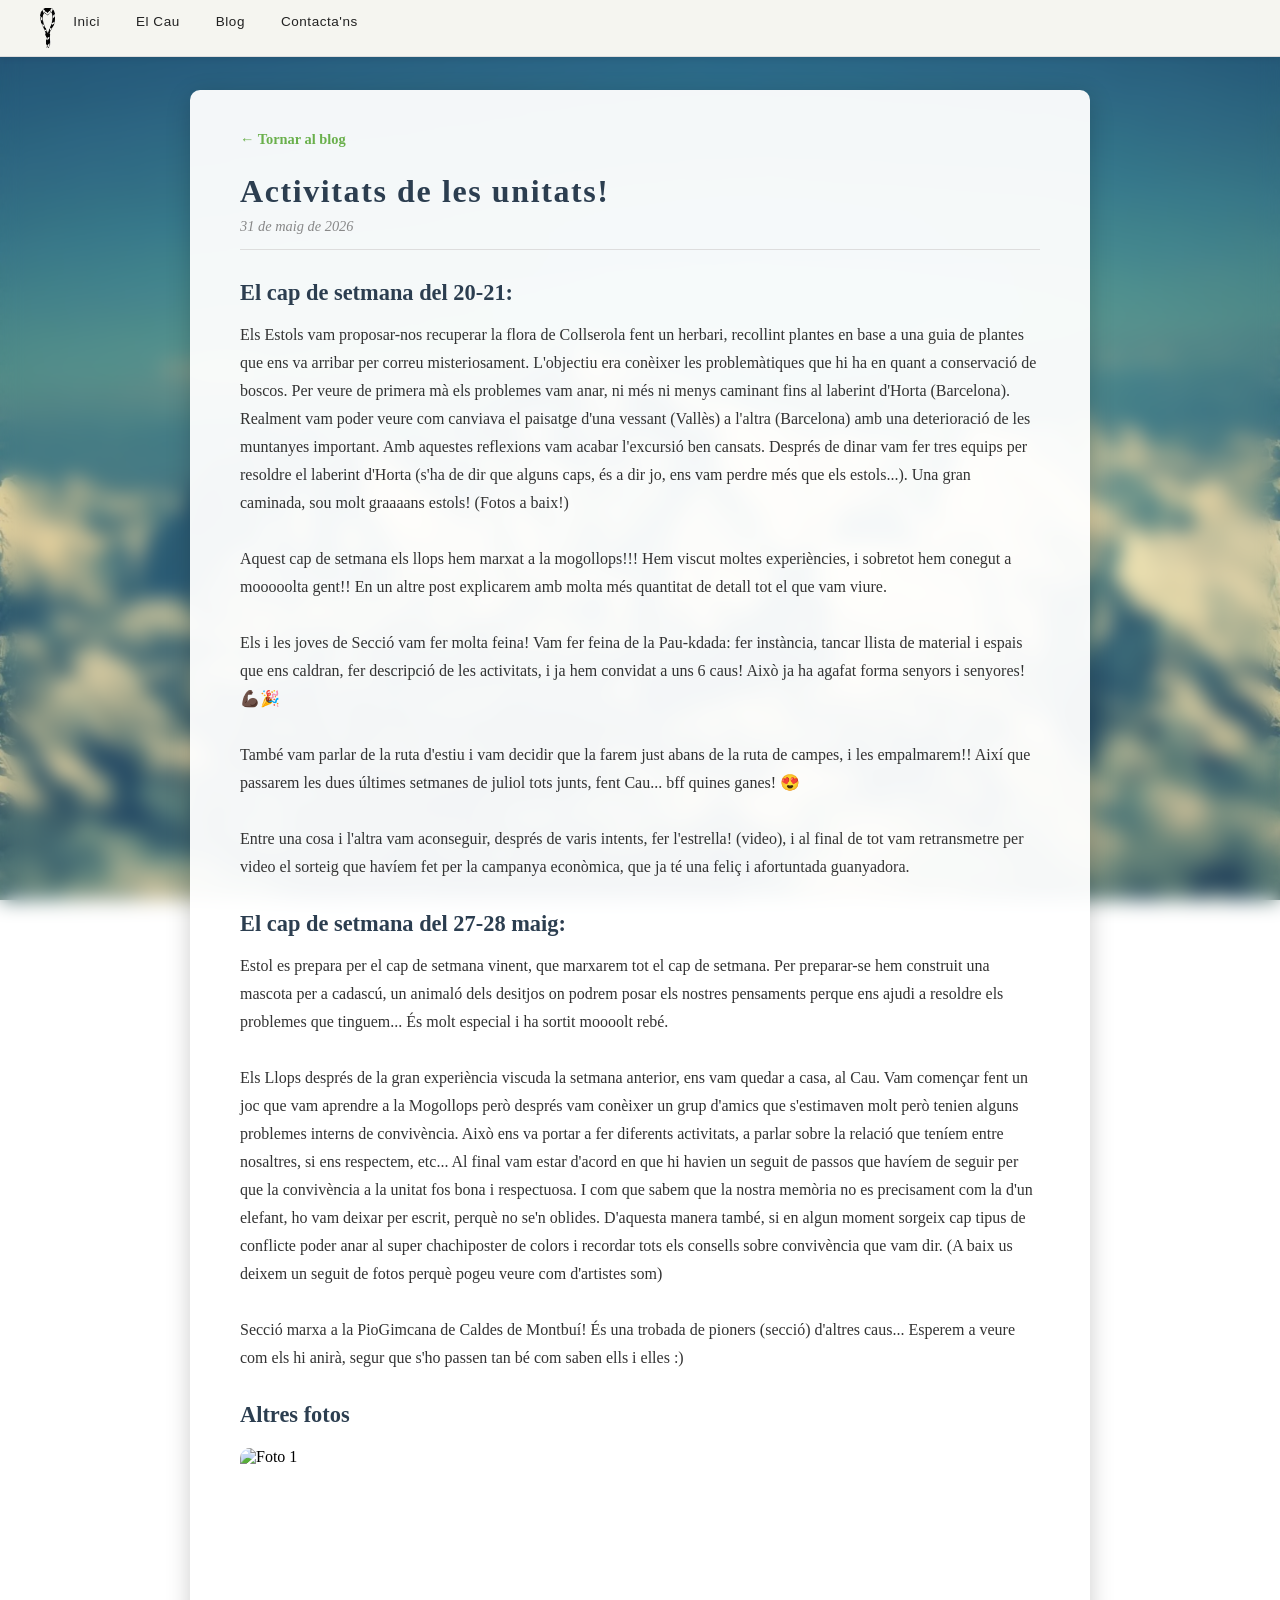
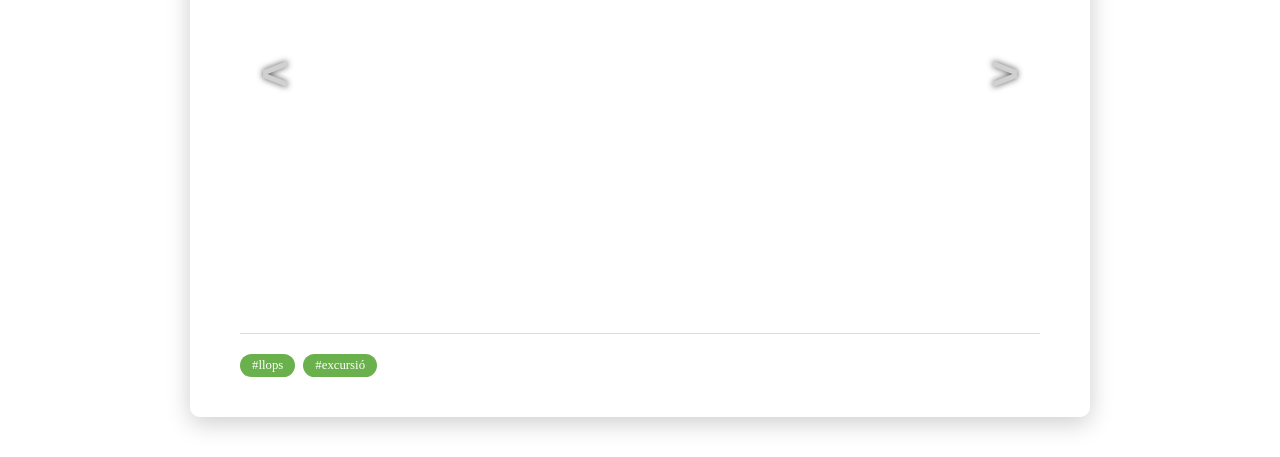
==== templates/entrades/acts1.html @ 4601f654 "Add acts1.html template for blog entries" ====
<!DOCTYPE html>
<html lang="ca">
<head>
    <meta charset="UTF-8">
    <meta name="viewport">
    <title>Títol de l'entrada · AE Pau-K</title>
    <link rel="stylesheet" href="../../styles/root.css">
    <link rel="stylesheet" href="../../styles/blog.css">
</head>
<body>
    <div class="header">
        <div class="header-contingut">
            <ul class="menu">
                <li><img src="../../assets/foulard.png" alt="icona foulard"></li>
                <li><a href="../../index.html">Inici</a></li>
                <li><a href="">El Cau</a>
                    <ul>
                        <li><a href="../../templates/que_fem.html">QUÈ FEM?</a></li>
                        <li><a href="../../templates/com_funcionem.html">COM FUNCIONEM</a></li>
                        <li><a href="../../templates/unitats.html">UNITATS</a></li>
                    </ul>
                </li>
                <li><a href="../../templates/blog.html">Blog</a></li>
                <li><a href="../../templates/contact.html">Contacta'ns</a></li>
            </ul>
        </div>
    </div>

    <div class="main-container">
        <article class="post">
            <a href="../blog.html" class="post-tornar">← Tornar al blog</a>

            <h1 class="post-titol">Activitats de les unitats!</h1>
            <p class="post-data">31 de maig de 2026</p> 

            <div class="post-contingut">
                <h2>El cap de setmana del 20-21:</h2>
                <p>
                    Els Estols vam proposar-nos recuperar la flora de Collserola fent un herbari, recollint plantes en base a una guia de plantes que ens va arribar per correu misteriosament. L'objectiu era conèixer les problemàtiques que hi ha en quant a conservació de boscos. Per veure de primera mà els problemes vam anar, ni més ni menys caminant fins al laberint d'Horta (Barcelona). Realment vam poder veure com canviava el paisatge d'una vessant (Vallès) a l'altra (Barcelona) amb una deterioració de les muntanyes important. Amb aquestes reflexions vam acabar l'excursió ben cansats. Després de dinar vam fer tres equips per resoldre el laberint d'Horta (s'ha de dir que alguns caps, és a dir jo, ens vam perdre més que els estols...). Una gran caminada, sou molt graaaans estols! (Fotos a baix!) <br>
                    <br> Aquest cap de setmana els llops hem marxat a la mogollops!!! Hem viscut moltes experiències, i sobretot hem conegut a mooooolta gent!! En un altre post explicarem amb molta més quantitat de detall tot el que vam viure. <br>
                    <br> Els i les joves de Secció vam fer molta feina! Vam fer feina de la Pau-kdada: fer instància, tancar llista de material i espais que ens caldran, fer descripció de les activitats, i ja hem convidat a uns 6 caus! Això ja ha agafat forma senyors i senyores! 💪🏿🎉 <br>
                    <br> També vam parlar de la ruta d'estiu i vam decidir que la farem just abans de la ruta de campes, i les empalmarem!! Així que passarem les dues últimes setmanes de juliol tots junts, fent Cau... bff quines ganes! 😍 <br>
                    <br> Entre una cosa i l'altra vam aconseguir, després de varis intents, fer l'estrella! (video), i al final de tot vam retransmetre per video el sorteig que havíem fet per la campanya econòmica, que ja té una feliç i afortuntada guanyadora. <br>
                </p>

                <h2>El cap de setmana del 27-28 maig:</h2>
                <p>
                    Estol es prepara per el cap de setmana vinent, que marxarem tot el cap de setmana. Per preparar-se hem construit una mascota per a cadascú, un animaló dels desitjos on podrem posar els nostres pensaments perque ens ajudi a resoldre els problemes que tinguem... És molt especial i ha sortit moooolt rebé. <br>
                    <br> Els Llops  després de la gran experiència viscuda la setmana anterior, ens vam quedar a casa, al Cau. Vam començar fent un joc que vam aprendre a la Mogollops però després vam conèixer un grup d'amics que s'estimaven molt però tenien alguns problemes interns de convivència. Això ens va portar a fer diferents activitats, a parlar sobre la relació que teníem entre nosaltres, si ens respectem, etc... Al final vam estar d'acord en que hi havien un seguit de passos que havíem de seguir per que la convivència a la unitat fos bona i respectuosa. I com que sabem que la nostra memòria no es precisament com la d'un elefant, ho vam deixar per escrit, perquè no se'n oblides. D'aquesta manera també, si en algun moment sorgeix cap tipus de conflicte poder anar al super chachiposter de colors i recordar tots els consells sobre convivència que vam dir. (A baix us deixem un seguit de fotos perquè pogeu veure com d'artistes som) <br>
                    <br>  Secció marxa a la PioGimcana de Caldes de Montbuí! És una trobada de pioners (secció) d'altres caus... Esperem a veure com els hi anirà, segur que s'ho passen tan bé com saben ells i elles :) 
                </p>

                <h2>Altres fotos</h2>

                <div class="carrusel">
                    <div class="carrusel-pista">
                        <img id="acts1"  src="../../assets/blog/acts1/act1.webp"  alt="Foto 1">
                        <img id="acts1"  src="../../assets/blog/acts1/acts2.jpg"  alt="Foto 2">
                        <img id="acts1"  src="../../assets/blog/acts1/acts3.jpg"  alt="Foto 3">
                        <img id="acts1"  src="../../assets/blog/acts1/acts4.webp"  alt="Foto 4">
                        <img id="acts1"  src="../../assets/blog/acts1/acts5.webp"  alt="Foto 5">
                        <img id="acts1"  src="../../assets/blog/acts1/acts6.webp"  alt="Foto 6">
                        <img id="acts1"  src="../../assets/blog/acts1/acts7.jpg"  alt="Foto 7">
                        <img id="acts1"  src="../../assets/blog/acts1/acts8.jpg"  alt="Foto 8">
                        <img id="acts1"  src="../../assets/blog/acts1/acts9.jpg"  alt="Foto 9">
                        <img id="acts1"  src="../../assets/blog/acts1/acts10.jpg"  alt="Foto 10">
                    </div>
                    <button class="fletxa fletxa-esq" onclick="this.parentElement.querySelector('.carrusel-pista').scrollBy({left: -this.parentElement.clientWidth, behavior: 'smooth'})"><</button>
                    <button class="fletxa fletxa-dre" onclick="this.parentElement.querySelector('.carrusel-pista').scrollBy({left: this.parentElement.clientWidth, behavior: 'smooth'})">></button>
                </div>
            </div>

            <div class="post-etiquetes">
                <span class="etiqueta">#llops</span>
                <span class="etiqueta">#excursió</span>
            </div>
        </article>
    </div>
</body>
</html>
---- styles/root.css ----
.header {
    position: fixed;
    top: 0;
    left: 0;
    right: 0;
    z-index: 1000;
    width: 100%;
    background-color: #f5f5f0;
    border-bottom: 1px solid #ddd;
    box-shadow: 0 2px 6px rgba(0, 0, 0, 0.08);
    font-family: 'Segoe UI', Arial, Helvetica, sans-serif;
}

.header-contingut {
    max-width: 1200px;
    margin: auto;
}

ul {
    list-style: none;
    margin: 0;
    padding: 0;
}

/* MENÚ PRINCIPAL */
.menu {
    display: flex;
}

.menu > li {
    position: relative;
}

.menu > li > a {
    display: block;
    color: #222;
    text-decoration: none;
    padding: 14px 18px;
    font-size: 13.5px;
    font-weight: 500;
    letter-spacing: 0.04em;
    white-space: nowrap;
    transition: background 0.18s ease, color 0.18s ease;
}

.menu > li > a:hover {
    background-color: #e8e4dc;
    color: #000;
}
.menu > li > img{
    height: 40px;
    width: auto;
    display: block;
    padding: 8px 0;
}
/* SUBMENÚ */
.menu li ul {
    display: none;
    position: absolute;
    top: 100%;
    left: 0;
    min-width: 200px;
    background-color: #f5f5f0;
    box-shadow: 0 4px 14px rgba(0, 0, 0, 0.12);
    border-top: 2px solid #bbb;
    border-radius: 0 0 3px 3px;
    z-index: 100;
}

.menu li:hover > ul {
    display: block;
}

.menu li ul li a {
    display: block;
    color: #444;
    text-decoration: none;
    padding: 9px 18px;
    font-size: 12.5px;
    font-weight: 400;
    letter-spacing: 0.05em;
    border-bottom: 1px solid #e0e0da;
    transition: background 0.15s ease, color 0.15s ease, padding-left 0.15s ease;
}

.menu li ul li:last-child a {
    border-bottom: none;
}

.menu li ul li a:hover {
    background-color: #eae6de;
    color: #000;
    padding-left: 30px;
}

body{
    background-image: url('../assets/everest.jpg');
    backdrop-filter: blur(10px);
    background-attachment: fixed;
    background-size: cover;
    background-position: center;
    background-repeat: no-repeat;
    min-height: 100vh;
    margin: 0;
    padding-top: 50px;
}
---- styles/blog.css ----
.main-container {
    width: 90%;
    max-width: 900px;
    margin: 0 auto;
    margin-top: 2%;
}

.blog-titol {
    text-align: center;
    margin: 40px 0 50px;
    color: #fff;
    text-shadow: 0 2px 8px rgba(0, 0, 0, 0.6);
}

.blog-titol h1 {
    margin: 0;
    font-size: 2.5rem;
    letter-spacing: 0.15em;
}

.blog-titol p {
    margin: 8px 0 0;
    font-size: 1.05rem;
    font-style: italic;
    opacity: 0.9;
}

.entrades-llista {
    display: flex;
    flex-direction: column;
    gap: 25px;
    margin-bottom: 50px;
}

.entrada-card {
    display: grid;
    grid-template-columns: 300px 1fr;
    background: rgba(255, 255, 255, 0.95);
    border-radius: 10px;
    overflow: hidden;
    box-shadow: 0 4px 16px rgba(0, 0, 0, 0.18);
    text-decoration: none;
    color: inherit;
    transition: transform 0.2s ease, box-shadow 0.2s ease;
}

.entrada-card:hover {
    transform: translateY(-4px);
    box-shadow: 0 10px 28px rgba(0, 0, 0, 0.25);
}

.entrada-foto {
    width: 100%;
    height: 200px;
    overflow: hidden;
}

.entrada-foto img {
    width: 100%;
    height: 100%;
    object-fit: cover;
    display: block;
}

.entrada-info {
    padding: 22px 26px;
    display: flex;
    flex-direction: column;
    justify-content: center;
}

.entrada-titol {
    margin: 0 0 10px;
    font-size: 1.25rem;
    color: #2c3e50;
}

.entrada-extracte {
    margin: 0 0 14px;
    line-height: 1.55;
    color: #444;
    font-size: 0.92rem;
}

.entrada-llegir {
    font-size: 0.85rem;
    color: #6ab04c;
    font-weight: bold;
    letter-spacing: 0.05em;
}

.post {
    background: rgba(255, 255, 255, 0.95);
    border-radius: 10px;
    padding: 40px 50px;
    margin: 40px 0;
    box-shadow: 0 6px 24px rgba(0, 0, 0, 0.2);
}

.post-tornar {
    display: inline-block;
    margin-bottom: 25px;
    color: #6ab04c;
    text-decoration: none;
    font-size: 0.9rem;
    font-weight: bold;
}

.post-tornar:hover {
    text-decoration: underline;
}

.post-titol {
    margin: 0 0 8px;
    font-size: 2rem;
    color: #2c3e50;
    letter-spacing: 0.05em;
}

.post-data {
    margin: 0 0 30px;
    color: #888;
    font-size: 0.9rem;
    font-style: italic;
    border-bottom: 1px solid #ddd;
    padding-bottom: 14px;
}

.post-foto-principal {
    margin: 0 -50px 30px;
    overflow: hidden;
    padding-left: 5%;
    padding-right: 5%;
}

.post-foto-principal img {
    width: 100%;
    height: auto;
    display: block;
    border-radius: 10px;

}

.post-contingut p {
    line-height: 1.75;
    color: #333;
    font-size: 1rem;
    margin: 0 0 18px;
}

.post-contingut h2 {
    margin: 30px 0 15px;
    color: #2c3e50;
    font-size: 1.4rem;
}

.post-contingut a {
    color: #6ab04c;
    font-weight: bold;
}

.post-foto {
    margin: 25px 0;
    text-align: center;
}

.post-foto img {
    max-width: 100%;
    height: auto;
    border-radius: 8px;
    box-shadow: 0 4px 14px rgba(0, 0, 0, 0.2);
}

.post-peu-foto {
    margin: 8px 0 0;
    color: #777;
    font-size: 0.85rem;
    font-style: italic;
}

.post-etiquetes {
    margin-top: 35px;
    padding-top: 20px;
    border-top: 1px solid #ddd;
    display: flex;
    gap: 8px;
    flex-wrap: wrap;
}

.etiqueta {
    background: #6ab04c;
    color: #fff;
    padding: 4px 12px;
    border-radius: 20px;
    font-size: 0.8rem;
}

.carrusel {
    position: relative;
    width: 100%;
    margin: 20px 0 30px;
    border-radius: 10px;
    overflow: hidden;
}

.carrusel-pista {
    display: flex;
    overflow-x: auto;
    scroll-snap-type: x mandatory;
    scroll-behavior: smooth;
    scrollbar-width: none;
}

.carrusel-pista::-webkit-scrollbar { display: none; }

.carrusel-pista img {
    flex: 0 0 100%;
    height: 450px;
    object-fit: contain;
    scroll-snap-align: start;
}

.fletxa {
    position: absolute;
    top: 50%;
    transform: translateY(-50%);
    z-index: 2;
    color: #d0d0d0;
    font-size: 3rem;
    font-weight: bold;
    text-decoration: none;
    text-shadow: 0 0 6px rgba(0,0,0,0.7);
    background: none;
    border: none;
    cursor: pointer;
}

.fletxa:hover { color: #fff; }

.fletxa-esq { left: 15px; }
.fletxa-dre { right: 15px; }
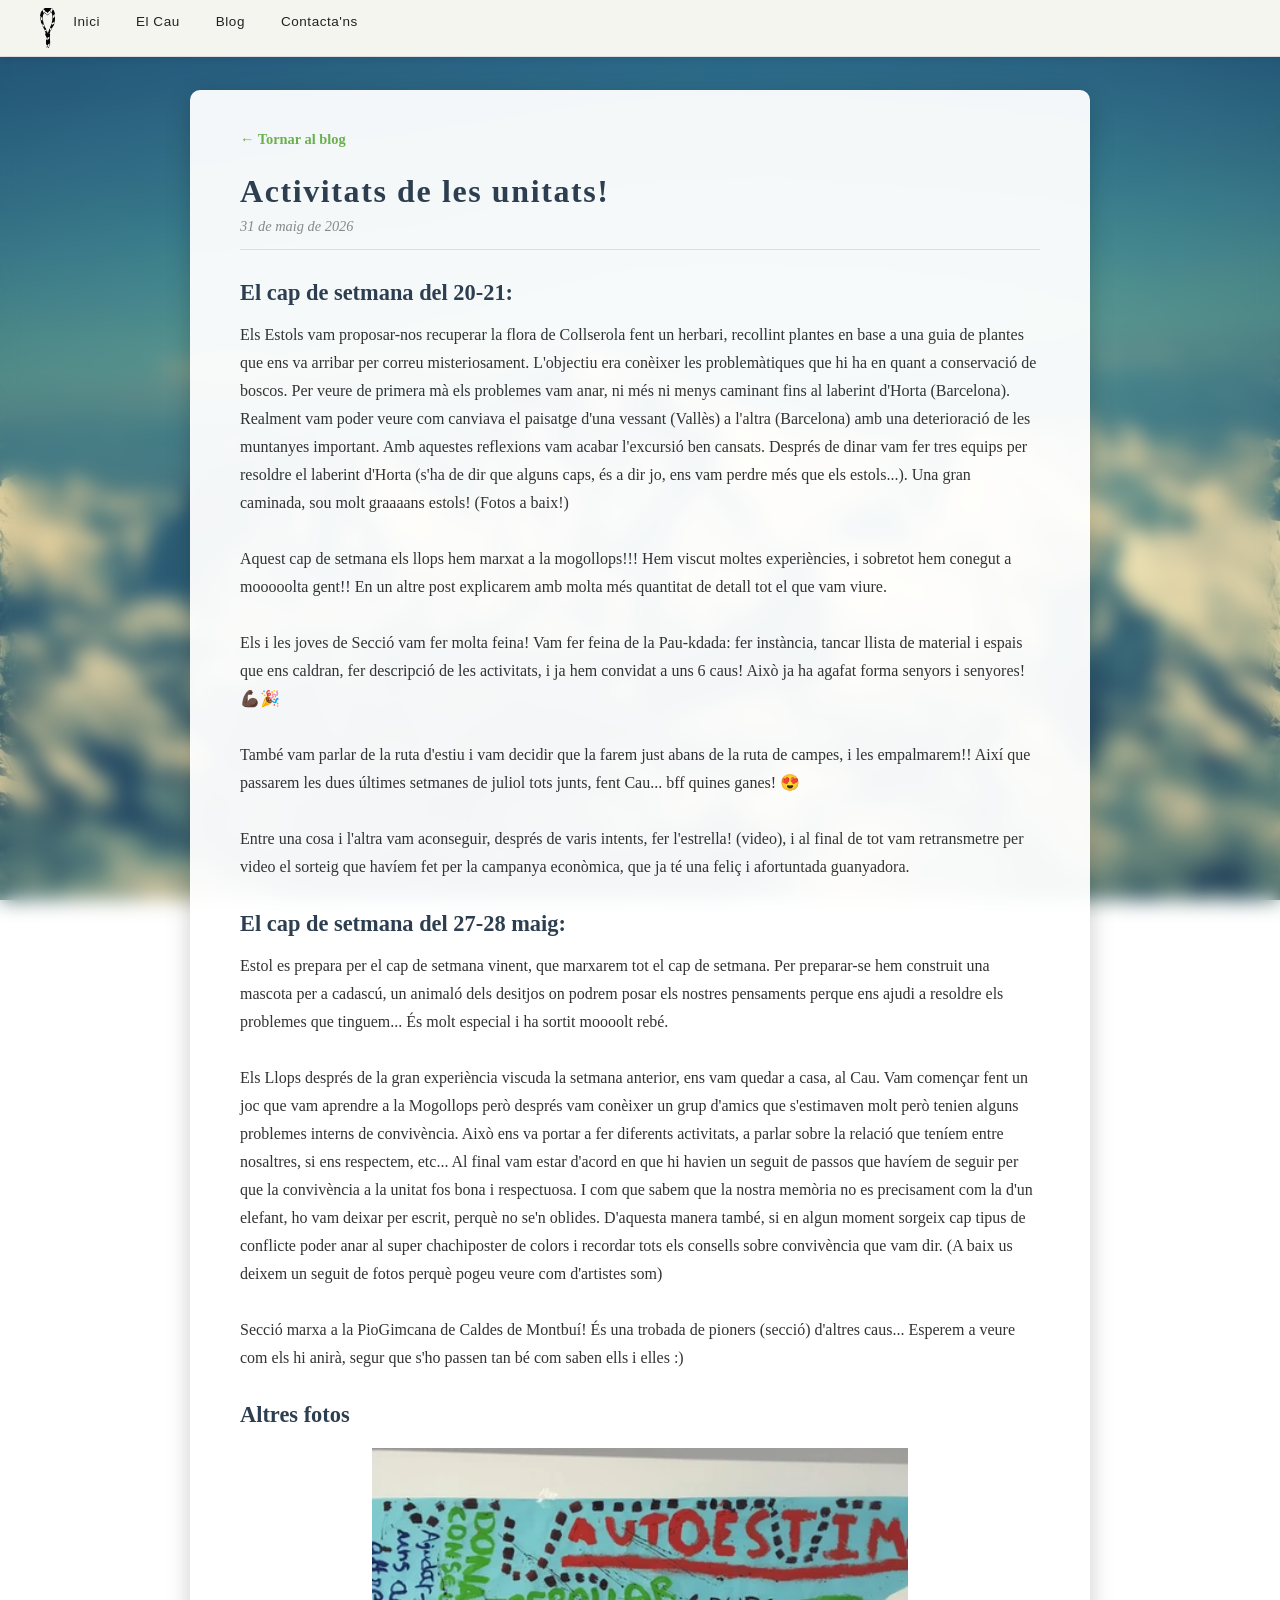
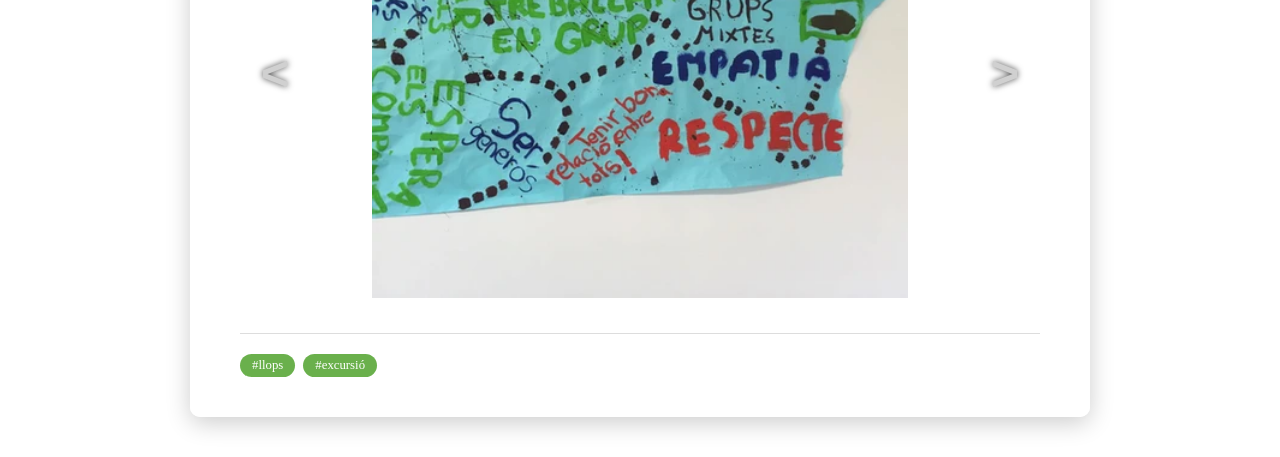
==== commit 4867cdda: "final" ====
--- a/templates/entrades/acts1.html
+++ b/templates/entrades/acts1.html
@@ -3,7 +3,7 @@
 <head>
     <meta charset="UTF-8">
     <meta name="viewport">
-    <title>Títol de l'entrada · AE Pau-K</title>
+    <title>ACTIVITATS</title>
     <link rel="stylesheet" href="../../styles/root.css">
     <link rel="stylesheet" href="../../styles/blog.css">
 </head>
